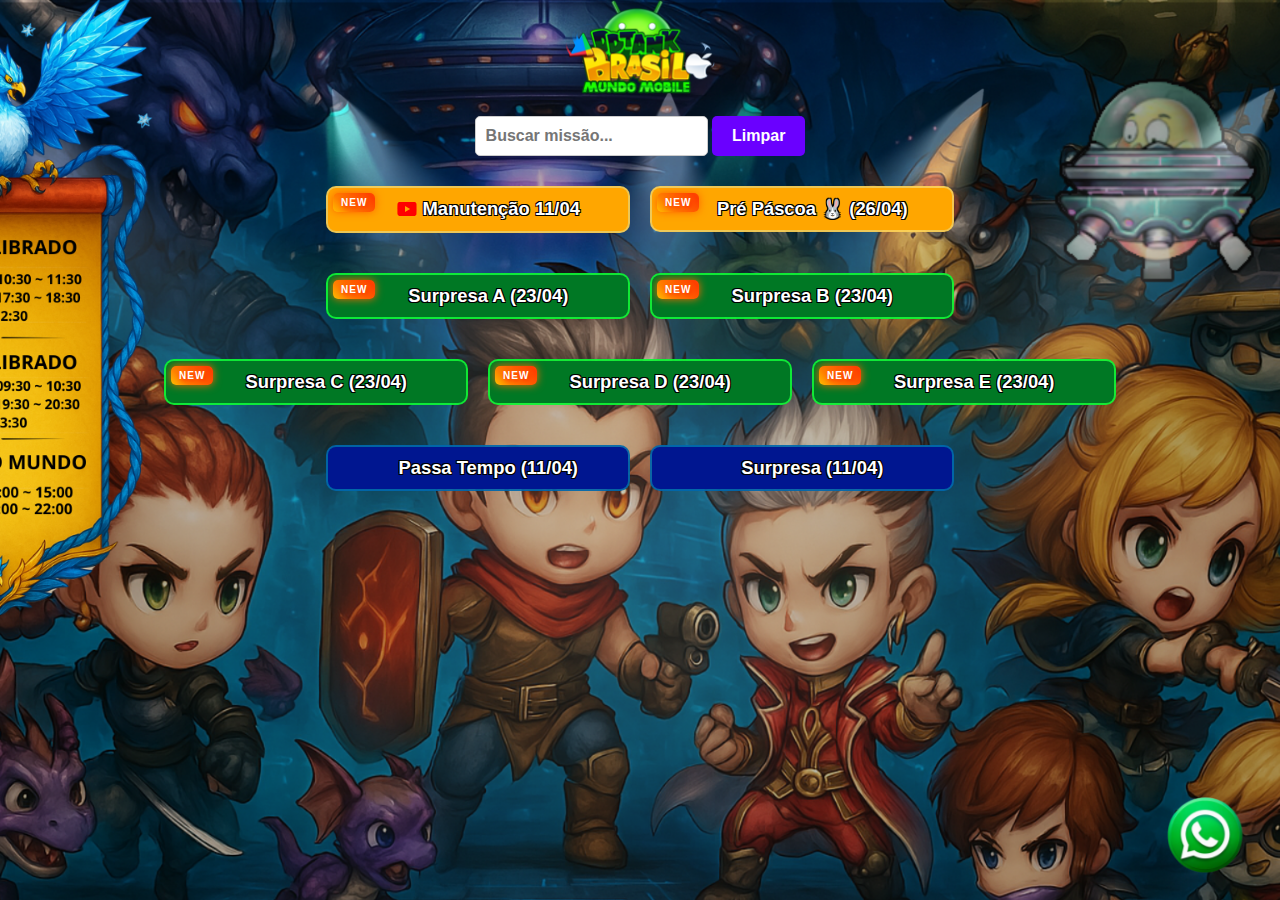
==== index.html @ 030bd80a "Update index.html" ====
<!DOCTYPE html>
<html lang="pt-br">

<head>
    <meta charset="UTF-8">
    <meta name="viewport" content="width=device-width, initial-scale=1.0">
    <title>DDTank Brasil s12 - Missões Surpresas</title>
    <link rel="stylesheet" href="styles.css">
    <meta name="viewport" content="width=device-width, initial-scale=1.0">
    <link rel="icon" href="titulo.jpg" type="image/jpeg">
    <script async src="https://pagead2.googlesyndication.com/pagead/js/adsbygoogle.js?client=ca-pub-6809594544652238"
        crossorigin="anonymous"></script>

</head>

<body>
    <header>
        <img id="titleImage" src="titulo.jpg" alt="titulo">
    </header>


    <div class="search-container">
        <div class="search-container">
            <input type="text" id="searchInput" placeholder="Buscar missão..." onkeyup="searchMission()">
            <!-- Adicionado o evento onkeyup -->
            <button id="searchButton" type="button" onclick="clearInput()">Limpar</button>
            <!-- Adicionado type="button" -->
        </div>
    </div>
    <div class="mission-group">
        <div class="mission">
            <div class="mission-header">
                <span class="new-badge">NEW</span>
                    <a href="#" onclick="confirmarAcessoYoutube(event)" style="color: inherit; text-decoration: none; font-weight: bold; display: inline-flex; align-items: center; gap: 6px;">
                    <svg xmlns="http://www.w3.org/2000/svg" width="20" height="14" viewBox="0 0 24 17" fill="red" style="vertical-align: middle;">
                        <path d="M23.498 2.258a2.998 2.998 0 0 0-2.113-2.117C19.321 0 12 0 12 0S4.679 0 2.615.141A2.998 2.998 0 0 0 .502 2.258C.36 4.322.36 8.5.36 8.5s0 4.178.142 6.242a2.998 2.998 0 0 0 2.113 2.117c2.064.141 9.385.141 9.385.141s7.321 0 9.385-.141a2.998 2.998 0 0 0 2.113-2.117c.142-2.064.142-6.242.142-6.242s0-4.178-.142-6.242zM9.545 12.273V4.727L15.818 8.5l-6.273 3.773z"/>
                    </svg>
                    Manutenção 11/04
                </a>
            </div>
        </div>
        <div class="mission">
            <div class="mission-header" onclick="toggleMission(this.parentElement)">
                <span class="new-badge">NEW</span>
                    Pré Páscoa 🐰 (26/04)
            </div>
            <div class="mission-content">
                <ul>
                    <li>
                        <p><strong>(0/7) 4x4 -</strong> Ir 7 Combates GvG 4x4 </p>
                    </li>
                    <li>
                        <p><strong>(0/3) BA -</strong> Bugou Avançado</p>
                    </li>  
                    <li>
                        <p><strong>(0/5) OBN -</strong> Olimpíadas Boom Normal</p>
                    </li>
                    <li>
                        <p><strong>(0/20) Matar GvG Equilibrado -</strong> Matar 20 no GvG Equilibrado (conta 2)</p>
                    </li>                 
                </ul>
            </div>
            <!-- FIM MODELO MISSÃO -->
        </div>
    </div>
    <div class="mission-group">
        <div class="mission">
            <div class="mission-header" onclick="toggleMission(this.parentElement)">
                <span class="new-badge">NEW</span>
                    Surpresa A (23/04)
            </div>
            <div class="mission-content">
                <ul>
                    <li>
                        <p><strong>(0/5) BD -</strong> Bugou Difícil</p>
                    </li>
                    <li>
                        <p><strong>(0/5) PD -</strong> Galinheiro Difícil</p>
                    </li> 
                    <li>
                        <p><strong>(0/30) GvG -</strong> Ganhar 30 Combates GvG's</p>
                    </li> 
                    <li>
                        <p><strong>(0/700) Pontos CF -</strong> Acumular 700 Pontos no CF (Conta para Ambos)</p>
                    </li>                
                </ul>
            </div>
            <!-- FIM MODELO MISSÃO -->
        </div>
        <div class="mission">
            <div class="mission-header" onclick="toggleMission(this.parentElement)">
                <span class="new-badge">NEW</span>
                    Surpresa B (23/04)
            </div>
            <div class="mission-content">
                <ul>
                    <li>
                        <p><strong>(0/2000) Contribuição -</strong> Contribuir 2000 para sociedade</p>
                    </li> 
                    <li>
                        <p><strong>(0/5) BF -</strong> Bugou Fácil</p>
                    </li> 
                    <li>
                        <p><strong>(0/10) GvG -</strong> Ir ou Ganhar 10 Combates GvG</p>
                    </li> 
                    <li>
                        <p><strong>(0/60) SPA - </strong>60 minutos no SPA</p>
                    </li>               
                </ul>
            </div>
            <!-- FIM MODELO MISSÃO -->
        </div>
    </div>
    <div class="mission-group">
        <div class="mission">
            <div class="mission-header" onclick="toggleMission(this.parentElement)">
                <span class="new-badge">NEW</span>
                    Surpresa C (23/04)
            </div>
            <div class="mission-content">
                <ul>
                    <li>
                        <p><strong>(0/5) OBD -</strong> Olimpíadas Boom Difícil</p>
                    </li>
                    <li>
                        <p><strong>(0/30) Matar GvG Equilibrado -</strong> Matar 35 no GvG Equilibrado (conta 2)</p>
                    </li> 
                    <li>
                        <p><strong>(0/25) Ganhar GvG (Equilibrado) -</strong> Ganhar 25 GvG's Equilibrados</p>
                    </li>
                    <li>
                        <p><strong>(0/7) 3x3 -</strong> Ir 7 Combates 3x3 </p>
                    </li>               
                </ul>
            </div>
            <!-- FIM MODELO MISSÃO -->
        </div>
        <div class="mission">
            <div class="mission-header" onclick="toggleMission(this.parentElement)">
                <span class="new-badge">NEW</span>
                    Surpresa D (23/04)
            </div>
            <div class="mission-content">
                <ul>
                    <li>
                        <p><strong>(0/5) CDD -</strong> Covíl Dragão Difícil</p>
                    </li>
                    <li>
                        <p><strong>(0/5) CSD -</strong> Castelo Sombrio Difícil</p>
                    </li>
                    <li>
                        <p><strong>(0/20) Matar PvP Equilibrado -</strong> Matar no Dano 25 no PvP Equilibrado (conta 2)</p>
                    </li>
                    <li>
                        <p><strong>(0/5) PF -</strong> Galinheiro Fácil</p>
                    </li>                
                </ul>
            </div>
            <!-- FIM MODELO MISSÃO -->
        </div>
        <div class="mission">
            <div class="mission-header" onclick="toggleMission(this.parentElement)">
                <span class="new-badge">NEW</span>
                    Surpresa E (23/04)
            </div>
            <div class="mission-content">
                <ul>
                    <li>
                        <p><strong>(0/5) CDN -</strong> Covíl Dragão Normal</p>
                    </li>
                    <li>
                        <p><strong>(0/25) PvP Equilibrado -</strong> Ir 25 PvP's Equilibrados</p>
                    </li>  
                    <li>
                        <p><strong>(0/10) 1 de vida -</strong> Ganhar 10 partidas com 1 de vida</p>
                    </li>
                    <li>
                        <p><strong>(0/35) GvG (Sem Equilíbrio) -</strong> Ir 35 Combates GvG's (Sem Equilíbrio) </p>
                    </li>                
                </ul>
            </div>
            <!-- FIM MODELO MISSÃO -->
        </div>
    </div>
    <div class="mission-group">
        <div class="mission">
            <div class="mission-header" onclick="toggleMission(this.parentElement)">
                    Passa Tempo (11/04)
            </div>
            <div class="mission-content">
                <ul>
                    <li>
                        <p><strong>(0/5) CDD -</strong> Covíl Dragão Difícil</p>
                    </li>
                    <li>
                        <p><strong>(0/25) Ganhar PvP (Equilibrado) -</strong> Ganhar 25 PvP's Equilibrados</p>
                    </li>  
                    <li>
                        <p><strong>(0/5) FN -</strong> Formigueiro Normal</p>
                    </li>
                    <li>
                        <p><strong>(0/5) TPN -</strong> Tribo Piatan Normal</p>
                    </li>                 
                </ul>
            </div>
            <!-- FIM MODELO MISSÃO -->
        </div>
        <div class="mission">
            <div class="mission-header" onclick="toggleMission(this.parentElement)">
                    Surpresa (11/04)
            </div>
            <div class="mission-content">
                <ul>
                    <li>
                        <p><strong>(0/5) PF -</strong> Galinheiro Fácil</p>
                    </li>
                    <li>
                        <p><strong>(0/5) OBN -</strong> Olimpíadas Boom Normal</p>
                    </li>
                    <li>
                        <p><strong>(0/25) Ganhar PvP (Equilibrado) -</strong> Ganhar 25 PvP's Equilibrados</p>
                    </li>
                    <li>
                        <p><strong>(0/60) SPA - </strong>60 minutos no SPA</p>
                    </li>
                       
                </ul>
            </div>
            <!-- FIM MODELO MISSÃO -->
        </div>
    </div>
    <!-- ---------------------------------------------------------------------------------------------------- -->
    <!-- ---------------------------------------------------------------------------------------------------- -->
    <!-- ---------------------------------------------------------------------------------------------------- -->
    <!-- ---------------------------------------------------------------------------------------------------- -->
    <!-- ---------------------------------------------------------------------------------------------------- -->
    </section>

    <script src="script.js"></script>

    <script>
        function clearInput() {
            document.getElementById("searchInput").value = "";
            searchMission(); // Chame searchMission após limpar o input
        }

        function toggleMission(missionElement) {
            const content = missionElement.querySelector('.mission-content');
            if (content.style.display === "none" || content.style.display === "") {
                content.style.display = "block";
            } else {
                content.style.display = "none";
            }
        }

        function searchMission() {
            const input = document.getElementById("searchInput");
            const filter = input.value.toUpperCase(); // Busca em maiúsculas para comparação
            const missions = document.querySelectorAll(".mission");

            for (const mission of missions) {
                const text = mission.textContent || mission.innerText; // Texto completo do item
                const trimmedText = text.toUpperCase().trim(); // Remove espaços extras para comparação precisa

                if (trimmedText.includes(filter) || filter === "") {
                    mission.classList.remove("non-matching");

                    // Restaurando as cores originais
                    const missionHeader = mission.querySelector(".mission-header");
                    if (missionHeader) {
                        missionHeader.style.backgroundColor = "";
                    }
                    mission.style.backgroundColor = "";

                    // 🔥 Restaurando as animações apenas se for uma correspondência
                    mission.style.animation = "pulseBackground 3s infinite ease-in-out, glowingBorder 2s infinite ease-in-out";
                } else {
                    mission.classList.add("non-matching");

                    // Alterando as cores para cinza
                    const missionHeader = mission.querySelector(".mission-header");
                    if (missionHeader) {
                        missionHeader.style.backgroundColor = "rgba(220, 220, 220, 0.8)";
                    }
                    mission.style.backgroundColor = "rgba(220, 220, 220, 0.8)";

                    // ❌ Remove as animações dos não correspondentes
                    mission.style.animation = "none";
                }
            }
        }

        function copyMissions(missionGroup) {
            if (!missionGroup) {
                console.error("Nenhum grupo de missões foi passado para a função.");
                return;
            }

            let textToCopy = '';

            // Para cada missão dentro do grupo
            let missions = missionGroup.querySelectorAll('.mission');
            if (!missions.length) {
                console.error("Nenhuma missão encontrada no grupo.");
                return;
            }

            missions.forEach((mission, index) => {
                console.log(`Processando missão ${index + 1}`);

                // Adiciona o título da missão (por exemplo, "Missão 1")
                textToCopy += mission.querySelector('.mission-header').textContent.trim() + '\n';

                // Para cada detalhe da missão
                let details = mission.querySelectorAll('.mission-content li p');
                if (!details.length) {
                    console.error(`Nenhum detalhe encontrado para a missão ${index + 1}`);
                    return;
                }

                details.forEach((detail) => {
                    let cleanDetail = detail.textContent.trim();
                    cleanDetail = cleanDetail.replace(/(\s*\n\s*)+/g, ' ');
                    textToCopy += '- ' + cleanDetail + '\n';
                });

                textToCopy += '\n'; // Adiciona uma linha em branco entre as missões
            });

            // Copia o texto para a área de transferência
            const textarea = document.createElement('textarea');
            textarea.value = textToCopy;
            document.body.appendChild(textarea);
            textarea.select();
            document.execCommand('copy');
            document.body.removeChild(textarea);

            alert("Missões copiadas para a área de transferência!");
            console.log("Missões copiadas para a área de transferência!")
        }

        function countVisitsInConsole() {
            const visitCount = localStorage.getItem('visitCountConsole'); // Obtém o contador do LocalStorage
            const newCount = visitCount ? parseInt(visitCount, 10) + 1 : 1; // Incrementa o contador ou inicia com 1
            localStorage.setItem('visitCountConsole', newCount); // Atualiza o contador no LocalStorage

            console.log(`Visitas nesta página: ${newCount}`); // Exibe no console
        }

        // Executa a contagem ao carregar a página
        countVisitsInConsole();

        document.addEventListener("DOMContentLoaded", function () {
            const textElement = document.querySelector(".destaque-branco p");

            // Opções de direções possíveis
            const animations = [
                "lightPassHorizontal",
                "lightPassVertical",
                "lightPassDiagonal",
                "lightPassCircular"
            ];

            // Escolhe uma direção aleatória
            const randomDirection = animations[Math.floor(Math.random() * animations.length)];

            // Aplica a animação com direção aleatória
            textElement.style.animation = `${randomDirection} 1s infinite linear`;
        });
    
        function confirmarAcessoYoutube(event) {
            event.preventDefault(); // impede o link de abrir automaticamente
            const confirmar = confirm("Deseja abrir o vídeo sobre a manutenção em uma nova aba?");
            if (confirmar) {
                window.open("https://www.youtube.com/watch?v=yTATPb8sJLo", "_blank");
            }
        }


    </script>
    <a href="https://chat.whatsapp.com/FRGLypdyEjGCUjcxaK7LwM" target="_blank" class="whatsapp-link">
        <img src="whatsapp.jpg" alt="WhatsApp" />
    </a>

</body>

</html>

<div class="whatsapp-spacer"></div>
---- styles.css ----
html,
body {
    height: 100%;
    margin: 0;
    padding: 0;
    font-family: Arial, sans-serif;
    background-image: url('fundo.jpg');
    background-size: cover;
    background-repeat: no-repeat;
    background-position: center center;
    background-attachment: fixed;
}

header img {
    transition: transform 0.3s ease;
    /* Garante uma transição suave */
}
@keyframes fireEffect {
    0% { background-position: 0% 50%; }
    50% { background-position: 100% 50%; }
    100% { background-position: 0% 50%; }
}

@keyframes fireEffect {
    0% { background-position: 0% 50%; }
    50% { background-position: 100% 50%; }
    100% { background-position: 0% 50%; }
}

.new-badge {
    position: absolute;
    top: 5px;
    left: 5px;
    background: linear-gradient(45deg, 
        #ff0 0%,      /* Amarelo fogo */
        #ff8000 30%,  /* Laranja quente */
        #ff4000 60%,  /* Vermelho fogo */
        #ff8000 90%,  /* Laranja quente */
        #ff0 100%     /* Amarelo fogo */
    );
    background-size: 200% 200%;
    animation: fireEffect 2s linear infinite; /* Animação de fogo */
    
    color: white;
    font-weight: 900; /* Ajuste para fonte extra negrito */
    font-size: 10px;
    font-family: Arial, sans-serif; /* Garante que seja uma fonte que suporta negrito */
    letter-spacing: 1px; /* Melhora a legibilidade */
    padding: 4px 8px;
    border-radius: 5px;
    text-transform: uppercase;
    text-shadow: 2px 2px 4px rgba(255, 50, 0, 1), 
                 0px 0px 6px rgba(255, 100, 0, 0.8); /* Brilho de fogo no texto */
    box-shadow: 0px 0px 8px rgba(255, 100, 0, 1); /* Sombra brilhante ao redor */
}

.mission-header {
    position: relative;
    padding-left: 50px; /* Ajuste para não sobrepor o texto */
}


header img:hover {
    transform: scale(1.1);
    /* Aumenta a imagem em 10% */
}

.destaque-branco p {
    color: white;
    font-weight: bold;
    font-size: 16px;
    font-family: Arial, sans-serif;
    position: relative;
    display: inline-block;
}


#titleImage {
    width: 150px; /* Define um tamanho fixo para a largura */
    height: auto; /* Mantém a proporção da imagem */
    display: block; /* Garante que a imagem seja exibida como um bloco */
    margin: 0 auto; /* Centraliza a imagem horizontalmente */
    transition: transform 0.3s ease; /* Suaviza a transição de transformações */
}

#titleImage:hover {
    transform: scale(1.1); /* Aumenta a imagem em 10% ao passar o mouse */
}


article {
    background-color: #fff;
    padding: 15px;
    margin: 20px 0;
    border-radius: 5px;
    box-shadow: 0 2px 4px rgba(0, 0, 0, 0.1);
}

article h2 {
    margin: 0;
    font-size: 1.5em;
}

article p {
    margin-top: 10px;
}

.mission-group {
    display: flex;
    justify-content: center;
    flex-wrap: wrap;
    align-items: flex-start;
    margin: 20px 5%;
}

.mission {
    flex-grow: 1;
    min-width: 200px;
    max-width: 300px;
    margin: 10px;
    border: 2px solid transparent;
    background: rgba(255, 255, 255, 0.7);
    cursor: pointer;
    height: auto;
    overflow: hidden;
    border-radius: 10px;
}

.mission-header {
    font-size: 115%;
    /* Aumentar a fonte em 15% */
    padding: 10px;
    background: #003f69;
    color: rgb(255, 255, 255);
    text-align: center;
    font-weight: bold;
    text-shadow:
        -1px -1px 0 #000,
        1px -1px 0 #000,
        -1px 1px 0 #000,
        1px 1px 0 #000;
    /* Isto adiciona um efeito de contorno preto ao redor do texto */
    /* Se você já possui outros estilos para .mission-header, apenas acrescente ou atualize os mencionados acima. */
}

.mission-content {
    display: none;
    padding: 10px;
    pointer-events: none;

}

.mission-content ul {
    list-style-type: none;
    padding: 0;
    margin: 0;
}

.mission-content li {
    padding: 5px 0;
    border-bottom: 1px dashed black;
}

.mission-group:nth-of-type(5) .mission .mission-header {
    background-color: #8f000c; /* Vermelho */
}

.mission-group:nth-of-type(5) .mission {
    background-color: rgba(255, 64, 64, 0.92); /* Vermelho com 80% de opacidade */
}

.mission-group:nth-of-type(2) .mission .mission-header {
    background-color: #ffa600;
}

.mission-group:nth-of-type(2) .mission {
    background-color: rgba(255, 210, 86, 0.92); /* Vermelho com 80% de opacidade */
}

.mission-group:nth-of-type(3) .mission .mission-header {
    background-color: #007824; /* Vermelho */
}

.mission-group:nth-of-type(3) .mission {
    background-color: rgba(14, 247, 53, 0.92); /* Vermelho com 80% de opacidade */
}

.mission-group:nth-of-type(4) .mission .mission-header {
    background-color: #007824; /* Vermelho */
}

.mission-group:nth-of-type(4) .mission {
    background-color: rgba(14, 247, 53, 0.92); /* Vermelho com 80% de opacidade */
}


.mission-group:nth-of-type(5) .mission .mission-header {
    background-color: #001690;
}

.mission-group:nth-of-type(5) .mission {
    background-color: rgba(0, 103, 172, 0.92); /* Azul com 80% de opacidade */
}
.mission-group:nth-of-type(6) .mission .mission-header {
    background-color: #001690;
}

.mission-group:nth-of-type(6) .mission {
    background-color: rgba(0, 103, 172, 0.92); /* Azul com 80% de opacidade */
}

@keyframes pulseBackground {
    0% { filter: brightness(1); }
    50% { filter: brightness(1.3); }
    100% { filter: brightness(1); }
}

@keyframes glowingBorder {
    0% { box-shadow: 0 0 6px rgba(255, 255, 0, 0.5); }
    50% { box-shadow: 0 0 15px rgba(255, 255, 0, 1); }
    100% { box-shadow: 0 0 6px rgba(255, 255, 0, 0.5); }
}

.mission-group .mission {
    animation: pulseBackground 3s infinite ease-in-out, glowingBorder 3s infinite ease-in-out;
}

.mission:hover {
    border: 2px solid yellow;
    box-shadow: 0 4px 8px rgba(0, 0, 0, 0.2);
    transform: translateY(-4px);
    /* Dá uma sensação de "levantar" o elemento ao passar o mouse */
    transition: transform 0.3s ease, box-shadow 0.3s ease;
    /* Adiciona uma transição suave */
    filter: brightness(1.4);
    /* Clareia o elemento em 20% */
    transition: transform 0.3s ease, box-shadow 0.3s ease, filter 0.3s ease;
    /* Adiciona uma transição suave para o efeito de brilho */
}

.search-container {
    text-align: center;
    margin: 20px;
}

#searchInput,
#searchButton {
    height: 40px;
    /* Definir a altura que você deseja */
    box-sizing: border-box;
    /* Isto garante que padding e borda são incluídos na altura */
    border-radius: 5px;
    font-weight: bold;
    border: 2px solid white; /* Borda branca */
    /* Arredonda os cantos */
}

#searchInput {
    padding-left: 10px;
    /* Espaçamento interno à esquerda para o texto */
    border: 1px solid #ccc;
    /* Uma borda simples */
    font-size: 16px;
}

#searchButton {
    border: none;
    /* Elimina a borda padrão do botão */
    background-color: #6a00ff;
    color: #ffffff;
    padding: 10px 20px;
    font-size: 16px;
    cursor: pointer;
    transition: background-color 0.3s ease;
    
}

#searchButton:hover {
    background-color: #4600a8;
}


.mission.non-matching .mission-header {
    background-color: rgba(220, 220, 220, 0.8);
}

.mission-content-item.non-matching {
    background-color: rgba(220, 220, 220, 0.8);
}


@media (max-width: 768px) {
    .mission {
        /* Estilos para telas menores aqui */
        min-width: 100%;
        margin: 5px 0;
    }
}

img {
    max-width: 100%;
    height: auto;
}

@keyframes pulse {
    0% {
        transform: scale(1);
    }

    50% {
        transform: scale(1.15);
    }

    100% {
        transform: scale(1);
    }
}

.whatsapp-link {
    position: fixed;
    bottom: 20px;
    right: 20px;
    padding: 10px 20px;
    border-radius: 20px;
    text-decoration: none;
    display: flex;
    align-items: center;
}

/* Animação de Pulsação Elástica */
@keyframes elastic-pulse {
    0% { transform: scale(1); }
    40% { transform: scale(1.2); }
    60% { transform: scale(0.9); }
    100% { transform: scale(1); }
}

/* Animação de Vibração Mais Forte */
@keyframes strong-vibrate {
    0% { transform: rotate(0deg); }
    15% { transform: rotate(-6deg); }
    30% { transform: rotate(6deg); }
    45% { transform: rotate(-6deg); }
    60% { transform: rotate(6deg); }
    75% { transform: rotate(-6deg); }
    100% { transform: rotate(0deg); }
}

/* Combinação das animações */
.whatsapp-link img {
    height: 90px;
    animation: 
        elastic-pulse 2s infinite ease-in-out,
        strong-vibrate 1.5s infinite ease-in-out;
}


.copy-button-wrapper {
    flex-basis: 100%;
    /* Faz com que ocupe toda a largura disponível, forçando o que estiver após a div a ir para a próxima linha */
    text-align: center;
    /* Centraliza o botão horizontalmente */
}

.mission-group button {
    /* ... o resto do seu estilo para o botão ... */
    display: inline-block;
    /* Faz com que o botão seja tratado como um bloco, mas não ocupe toda a largura */
}



body {
    margin: 0;
    font-family: Arial, sans-serif;
}

.selection-box {
    flex: 1;
    background-color: #007BFF;
    color: black;
    text-align: center;
    padding: 30px 0;
    cursor: pointer;
    transition: background-color 0.3s;
    font-size: 24px;
    border: none;
    outline: none;
    margin: 0 10px;
    /* Espaçamento entre as caixas */
}

.selection-box:hover {
    background-color: #0056b3;
}

/* Estilos adicionais para a página */
.whatsapp-link {
    position: fixed;
    bottom: 10px;
    right: 10px;
}

@media (max-width: 768px) {
    .whatsapp-link img {
        width: 80px; /* Reduz um pouco mais o tamanho do ícone */
        height: auto; /* Mantém a proporção da imagem */
    }

    .whatsapp-link {
        top: 15px; /* Posiciona mais para cima */
        left: -5px; /* Move mais para a esquerda */
        right: unset; /* Remove o alinhamento à direita */
        bottom: unset; /* Remove o posicionamento inferior */
        position: absolute; /* Usa posição absoluta para posicionamento */
        z-index: 1000; /* Garante que fique acima de outros elementos */
    }

    #titleImage {
        margin-left: auto; /* Empurra o título para a direita */
    }
}
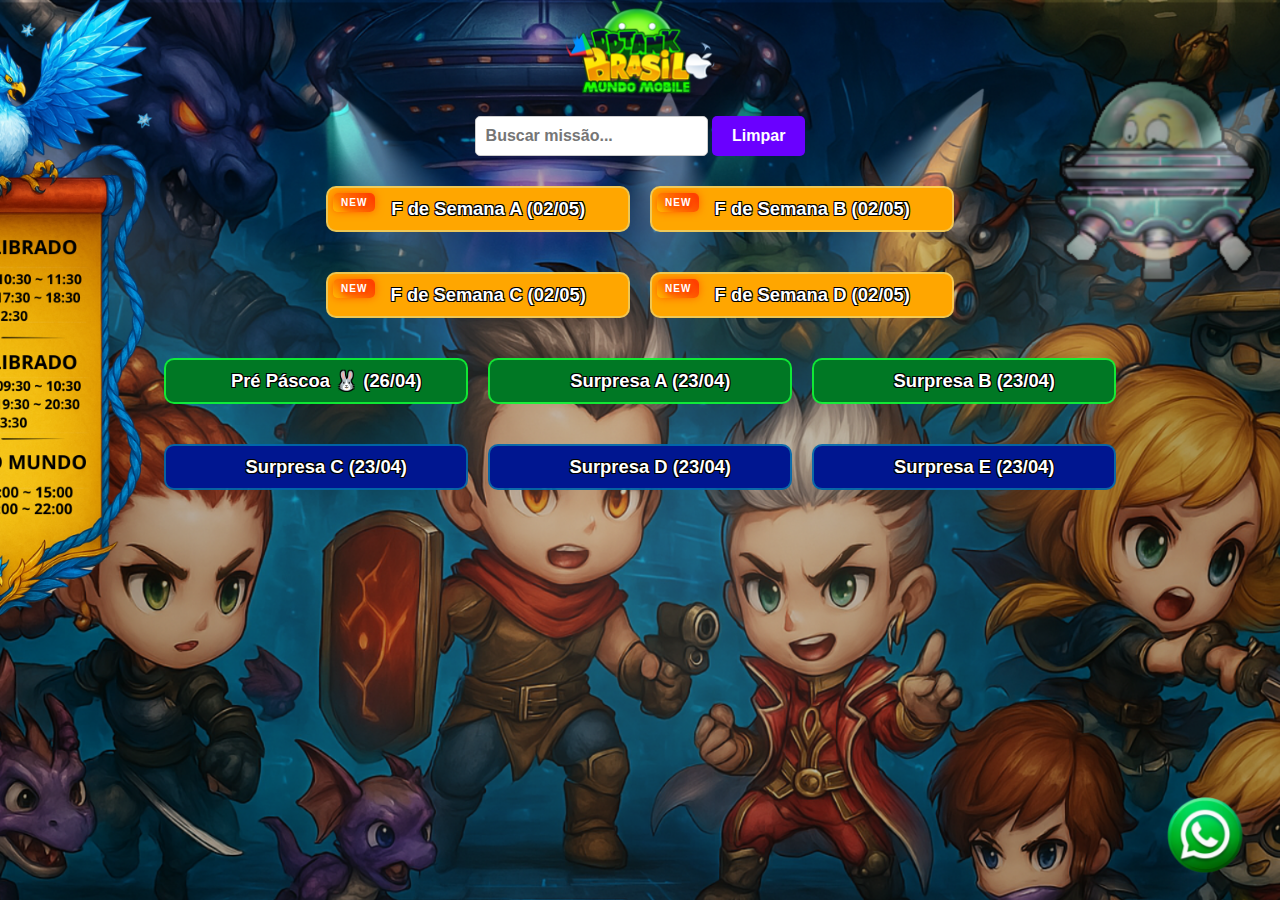
==== commit fda59a7b: "Update index.html" ====
--- a/index.html
+++ b/index.html
@@ -29,19 +29,103 @@
     </div>
     <div class="mission-group">
         <div class="mission">
-            <div class="mission-header">
+            <div class="mission-header" onclick="toggleMission(this.parentElement)">
                 <span class="new-badge">NEW</span>
-                    <a href="#" onclick="confirmarAcessoYoutube(event)" style="color: inherit; text-decoration: none; font-weight: bold; display: inline-flex; align-items: center; gap: 6px;">
-                    <svg xmlns="http://www.w3.org/2000/svg" width="20" height="14" viewBox="0 0 24 17" fill="red" style="vertical-align: middle;">
-                        <path d="M23.498 2.258a2.998 2.998 0 0 0-2.113-2.117C19.321 0 12 0 12 0S4.679 0 2.615.141A2.998 2.998 0 0 0 .502 2.258C.36 4.322.36 8.5.36 8.5s0 4.178.142 6.242a2.998 2.998 0 0 0 2.113 2.117c2.064.141 9.385.141 9.385.141s7.321 0 9.385-.141a2.998 2.998 0 0 0 2.113-2.117c.142-2.064.142-6.242.142-6.242s0-4.178-.142-6.242zM9.545 12.273V4.727L15.818 8.5l-6.273 3.773z"/>
-                    </svg>
-                    Manutenção 11/04
-                </a>
-            </div>
+                    F de Semana A (02/05)
+            </div>
+            <div class="mission-content">
+                <ul>
+                    <li>
+                        <p><strong>(0/25) Ir PvP -</strong> Ir 25 PvP's</p>
+                    </li> 
+                    <li>
+                        <p><strong>(0/5) CDD -</strong> Covíl Dragão Difícil</p>
+                    </li> 
+                    <li>
+                        <p><strong>(0/10) 1 de vida -</strong> Ganhar 10 partidas com 1 de vida</p>
+                    </li>
+                    <li>
+                        <p><strong>(0/5) OBN -</strong> Olimpíadas Boom Normal</p>
+                    </li>               
+                </ul>
+            </div>
+            <!-- FIM MODELO MISSÃO -->
         </div>
         <div class="mission">
             <div class="mission-header" onclick="toggleMission(this.parentElement)">
                 <span class="new-badge">NEW</span>
+                    F de Semana B (02/05)
+            </div>
+            <div class="mission-content">
+                <ul>
+                    <li>
+                        <p><strong>(0/5) CDN -</strong> Covíl Dragão Normal</p>
+                    </li>  
+                    <li>
+                        <p><strong>(0/5) PD -</strong> Galinheiro Difícil</p>
+                    </li>   
+                    <li>
+                        <p><strong>(0/?) - Sem Informações até o momento</span></strong></p>
+                    </li> 
+                    <li>
+                        <p><strong>(0/?) - Sem Informações até o momento</span></strong></p>
+                    </li>                
+                </ul>
+            </div>
+            <!-- FIM MODELO MISSÃO -->
+        </div>
+    </div>
+    <div class="mission-group">
+        <div class="mission">
+            <div class="mission-header" onclick="toggleMission(this.parentElement)">
+                <span class="new-badge">NEW</span>
+                    F de Semana C (02/05)
+            </div>
+            <div class="mission-content">
+                <ul>
+                    <li>
+                        <p><strong>(0/?) - Sem Informações até o momento</span></strong></p>
+                    </li> 
+                    <li>
+                        <p><strong>(0/3) BF -</strong> Bugou Fácil</p>
+                    </li>   
+                    <li>
+                        <p><strong>(0/5) Ir PvP -</strong> Ir 5 PvP's</p>
+                    </li>  
+                    <li>
+                        <p><strong>(0/30) Ganhar PvP (Equilibrado) -</strong> Ganhar PvP's Equilibrados</p>
+                    </li>                
+                </ul>
+            </div>
+            <!-- FIM MODELO MISSÃO -->
+        </div>
+        <div class="mission">
+            <div class="mission-header" onclick="toggleMission(this.parentElement)">
+                <span class="new-badge">NEW</span>
+                    F de Semana D (02/05)
+            </div>
+            <div class="mission-content">
+                <ul>
+                    <li>
+                        <p><strong>(0/5) CSD -</strong> Castelo Sombrio Difícil</p>
+                    </li>
+                    <li>
+                        <p><strong>(0/5) CSN -</strong> Castelo Sombrio Normal</p>
+                    </li> 
+                    <li>
+                        <p><strong>(0/5) PN -</strong> Galinheiro Normal</p>
+                    </li> 
+                    <li>
+                        <p><strong>(0/20) Matar GvG Equilibrado -</strong> Matar 20 no GvG Equilibrado (conta 2)</p>
+                    </li>                
+                </ul>
+            </div>
+            <!-- FIM MODELO MISSÃO -->
+        </div>
+    </div>
+    <div class="mission-group">
+        <div class="mission">
+            <div class="mission-header" onclick="toggleMission(this.parentElement)">
                     Pré Páscoa 🐰 (26/04)
             </div>
             <div class="mission-content">
@@ -56,8 +140,52 @@
                         <p><strong>(0/5) OBN -</strong> Olimpíadas Boom Normal</p>
                     </li>
                     <li>
-                        <p><strong>(0/20) Matar GvG Equilibrado -</strong> Matar 20 no GvG Equilibrado (conta 2)</p>
-                    </li>                 
+                        <p><strong>(0/30) Matar GvG -</strong> Matar 35 no GvG (conta 2)</p>
+                    </li>               
+                </ul>
+            </div>
+            <!-- FIM MODELO MISSÃO -->
+        </div>
+        <div class="mission">
+            <div class="mission-header" onclick="toggleMission(this.parentElement)">
+                    Surpresa A (23/04)
+            </div>
+            <div class="mission-content">
+                <ul>
+                    <li>
+                        <p><strong>(0/5) BD -</strong> Bugou Difícil</p>
+                    </li>
+                    <li>
+                        <p><strong>(0/5) PD -</strong> Galinheiro Difícil</p>
+                    </li> 
+                    <li>
+                        <p><strong>(0/30) GvG -</strong> Ganhar 30 Combates GvG's</p>
+                    </li> 
+                    <li>
+                        <p><strong>(0/700) Pontos CF -</strong> Acumular 700 Pontos no CF (Conta para Ambos)</p>
+                    </li>                
+                </ul>
+            </div>
+            <!-- FIM MODELO MISSÃO -->
+        </div>
+        <div class="mission">
+            <div class="mission-header" onclick="toggleMission(this.parentElement)">
+                    Surpresa B (23/04)
+            </div>
+            <div class="mission-content">
+                <ul>
+                    <li>
+                        <p><strong>(0/2000) Contribuição -</strong> Contribuir 2000 para sociedade</p>
+                    </li> 
+                    <li>
+                        <p><strong>(0/5) BF -</strong> Bugou Fácil</p>
+                    </li> 
+                    <li>
+                        <p><strong>(0/10) GvG -</strong> Ir ou Ganhar 10 Combates GvG</p>
+                    </li> 
+                    <li>
+                        <p><strong>(0/60) SPA - </strong>60 minutos no SPA</p>
+                    </li>               
                 </ul>
             </div>
             <!-- FIM MODELO MISSÃO -->
@@ -66,55 +194,6 @@
     <div class="mission-group">
         <div class="mission">
             <div class="mission-header" onclick="toggleMission(this.parentElement)">
-                <span class="new-badge">NEW</span>
-                    Surpresa A (23/04)
-            </div>
-            <div class="mission-content">
-                <ul>
-                    <li>
-                        <p><strong>(0/5) BD -</strong> Bugou Difícil</p>
-                    </li>
-                    <li>
-                        <p><strong>(0/5) PD -</strong> Galinheiro Difícil</p>
-                    </li> 
-                    <li>
-                        <p><strong>(0/30) GvG -</strong> Ganhar 30 Combates GvG's</p>
-                    </li> 
-                    <li>
-                        <p><strong>(0/700) Pontos CF -</strong> Acumular 700 Pontos no CF (Conta para Ambos)</p>
-                    </li>                
-                </ul>
-            </div>
-            <!-- FIM MODELO MISSÃO -->
-        </div>
-        <div class="mission">
-            <div class="mission-header" onclick="toggleMission(this.parentElement)">
-                <span class="new-badge">NEW</span>
-                    Surpresa B (23/04)
-            </div>
-            <div class="mission-content">
-                <ul>
-                    <li>
-                        <p><strong>(0/2000) Contribuição -</strong> Contribuir 2000 para sociedade</p>
-                    </li> 
-                    <li>
-                        <p><strong>(0/5) BF -</strong> Bugou Fácil</p>
-                    </li> 
-                    <li>
-                        <p><strong>(0/10) GvG -</strong> Ir ou Ganhar 10 Combates GvG</p>
-                    </li> 
-                    <li>
-                        <p><strong>(0/60) SPA - </strong>60 minutos no SPA</p>
-                    </li>               
-                </ul>
-            </div>
-            <!-- FIM MODELO MISSÃO -->
-        </div>
-    </div>
-    <div class="mission-group">
-        <div class="mission">
-            <div class="mission-header" onclick="toggleMission(this.parentElement)">
-                <span class="new-badge">NEW</span>
                     Surpresa C (23/04)
             </div>
             <div class="mission-content">
@@ -137,7 +216,6 @@
         </div>
         <div class="mission">
             <div class="mission-header" onclick="toggleMission(this.parentElement)">
-                <span class="new-badge">NEW</span>
                     Surpresa D (23/04)
             </div>
             <div class="mission-content">
@@ -160,7 +238,6 @@
         </div>
         <div class="mission">
             <div class="mission-header" onclick="toggleMission(this.parentElement)">
-                <span class="new-badge">NEW</span>
                     Surpresa E (23/04)
             </div>
             <div class="mission-content">
@@ -177,53 +254,6 @@
                     <li>
                         <p><strong>(0/35) GvG (Sem Equilíbrio) -</strong> Ir 35 Combates GvG's (Sem Equilíbrio) </p>
                     </li>                
-                </ul>
-            </div>
-            <!-- FIM MODELO MISSÃO -->
-        </div>
-    </div>
-    <div class="mission-group">
-        <div class="mission">
-            <div class="mission-header" onclick="toggleMission(this.parentElement)">
-                    Passa Tempo (11/04)
-            </div>
-            <div class="mission-content">
-                <ul>
-                    <li>
-                        <p><strong>(0/5) CDD -</strong> Covíl Dragão Difícil</p>
-                    </li>
-                    <li>
-                        <p><strong>(0/25) Ganhar PvP (Equilibrado) -</strong> Ganhar 25 PvP's Equilibrados</p>
-                    </li>  
-                    <li>
-                        <p><strong>(0/5) FN -</strong> Formigueiro Normal</p>
-                    </li>
-                    <li>
-                        <p><strong>(0/5) TPN -</strong> Tribo Piatan Normal</p>
-                    </li>                 
-                </ul>
-            </div>
-            <!-- FIM MODELO MISSÃO -->
-        </div>
-        <div class="mission">
-            <div class="mission-header" onclick="toggleMission(this.parentElement)">
-                    Surpresa (11/04)
-            </div>
-            <div class="mission-content">
-                <ul>
-                    <li>
-                        <p><strong>(0/5) PF -</strong> Galinheiro Fácil</p>
-                    </li>
-                    <li>
-                        <p><strong>(0/5) OBN -</strong> Olimpíadas Boom Normal</p>
-                    </li>
-                    <li>
-                        <p><strong>(0/25) Ganhar PvP (Equilibrado) -</strong> Ganhar 25 PvP's Equilibrados</p>
-                    </li>
-                    <li>
-                        <p><strong>(0/60) SPA - </strong>60 minutos no SPA</p>
-                    </li>
-                       
                 </ul>
             </div>
             <!-- FIM MODELO MISSÃO -->
--- a/styles.css
+++ b/styles.css
@@ -178,11 +178,11 @@
 }
 
 .mission-group:nth-of-type(3) .mission .mission-header {
-    background-color: #007824; /* Vermelho */
+    background-color: #ffa600;
 }
 
 .mission-group:nth-of-type(3) .mission {
-    background-color: rgba(14, 247, 53, 0.92); /* Vermelho com 80% de opacidade */
+    background-color: rgba(255, 210, 86, 0.92); /* Vermelho com 80% de opacidade */
 }
 
 .mission-group:nth-of-type(4) .mission .mission-header {
